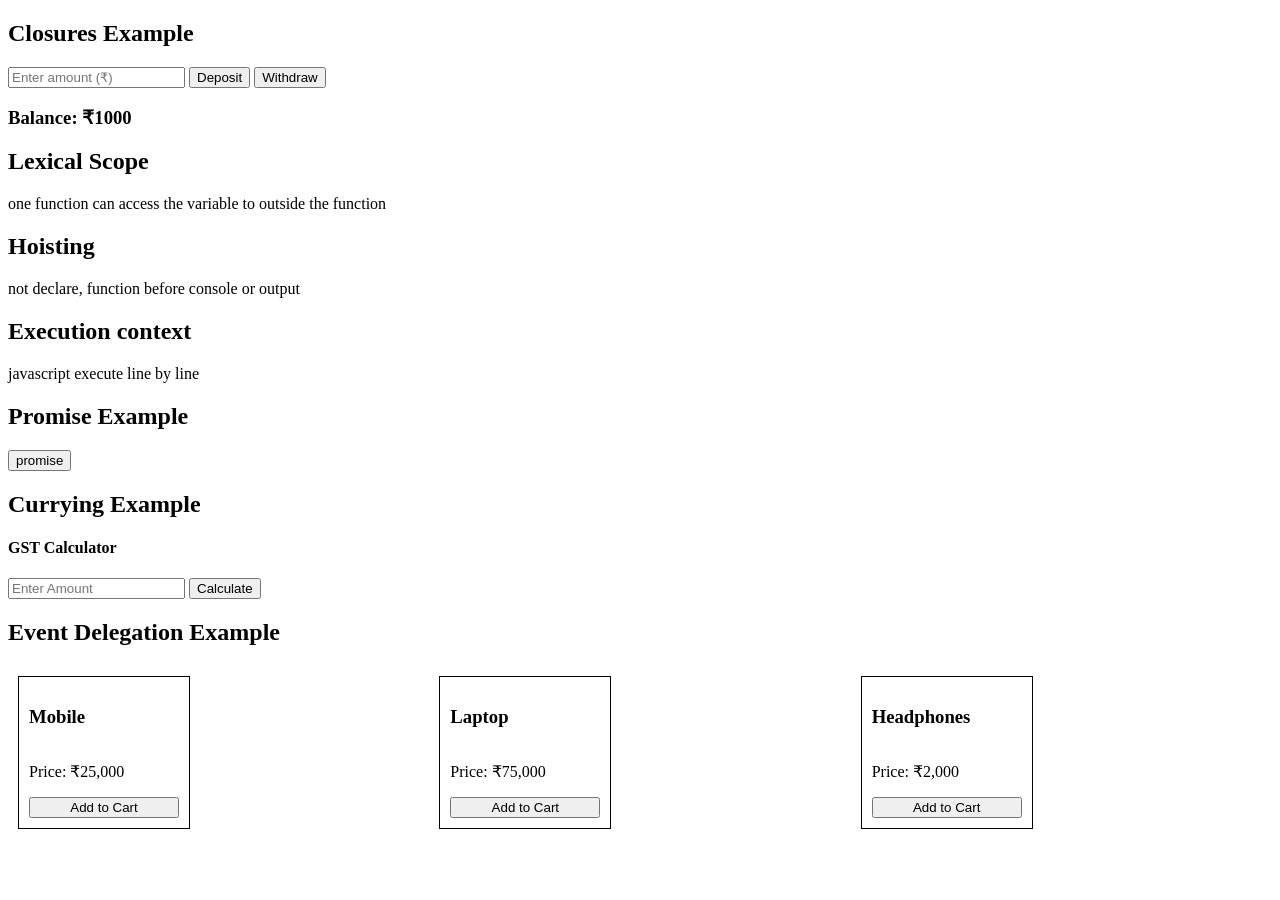
==== index.html @ 237508be "upload" ====
<!DOCTYPE html>
<html lang="en">
<head>
    <meta charset="UTF-8">
    <meta name="viewport" content="width=device-width, initial-scale=1.0">
    <title>javascript concept</title>
    <link rel="stylesheet" href="style.css">
</head>
<body>
    
<!-- Closures -->
    <div>
        <h2>Closures Example</h2>
  <input type="number" id="moneyInput" placeholder="Enter amount (₹)" />
  <button id="depositBtn">Deposit</button>
  <button id="withdrawBtn">Withdraw</button>
</div>

<h3 id="currentBalance">Balance: ₹1000</h3>
<div id="transactionLog"></div>

<!-- lexical scope -->
 <h2>Lexical Scope </h2>
<p> one function can access the variable to outside the function</p>


<!-- Hoisting and execution context     -->

<h2>Hoisting </h2>
 <p></p>not declare, function before console or output </p>
  <h2>Execution context </h2>
 <p>javascript execute line by line</p>


    <h2>Promise Example</h2>
    <button id="btn" >promise</button>
    <p id="promise"></p >

<!-- curring -->
 <h2>Currying Example</h2>
 <h4>GST Calculator</h4>
 <input type="text" id="input1" placeholder="Enter Amount">
<button id="btn1">Calculate</button>
<div id="taxvalue" class="taxvalue"></div>


<!-- Event Delegation Example -->
        <h2>Event Delegation Example</h2>
      <div id="product-container">
    <div class="product">
        <h3>Mobile</h3>
        <p>Price: ₹25,000</p>
        <button class="add-cart">Add to Cart</button>
    </div>
    <div class="product">
        <h3>Laptop</h3>
        <p>Price: ₹75,000</p>
        <button class="add-cart">Add to Cart</button>
    </div>
    <div class="product">
        <h3>Headphones</h3>
        <p>Price: ₹2,000</p>
        <button class="add-cart">Add to Cart</button>
    </div>
    <div id="eventdelegation" class="eventdelegation"></div>
</div>



<script src="script.js"></script>
</body>
</html>
---- style.css ----
#product-container{
    display:grid;
    grid-template-columns: repeat(3, 1fr);
}
.product{
    border: 1px solid black;
    padding: 10px;
    margin: 10px;
    width: 150px;
    display:grid;
}
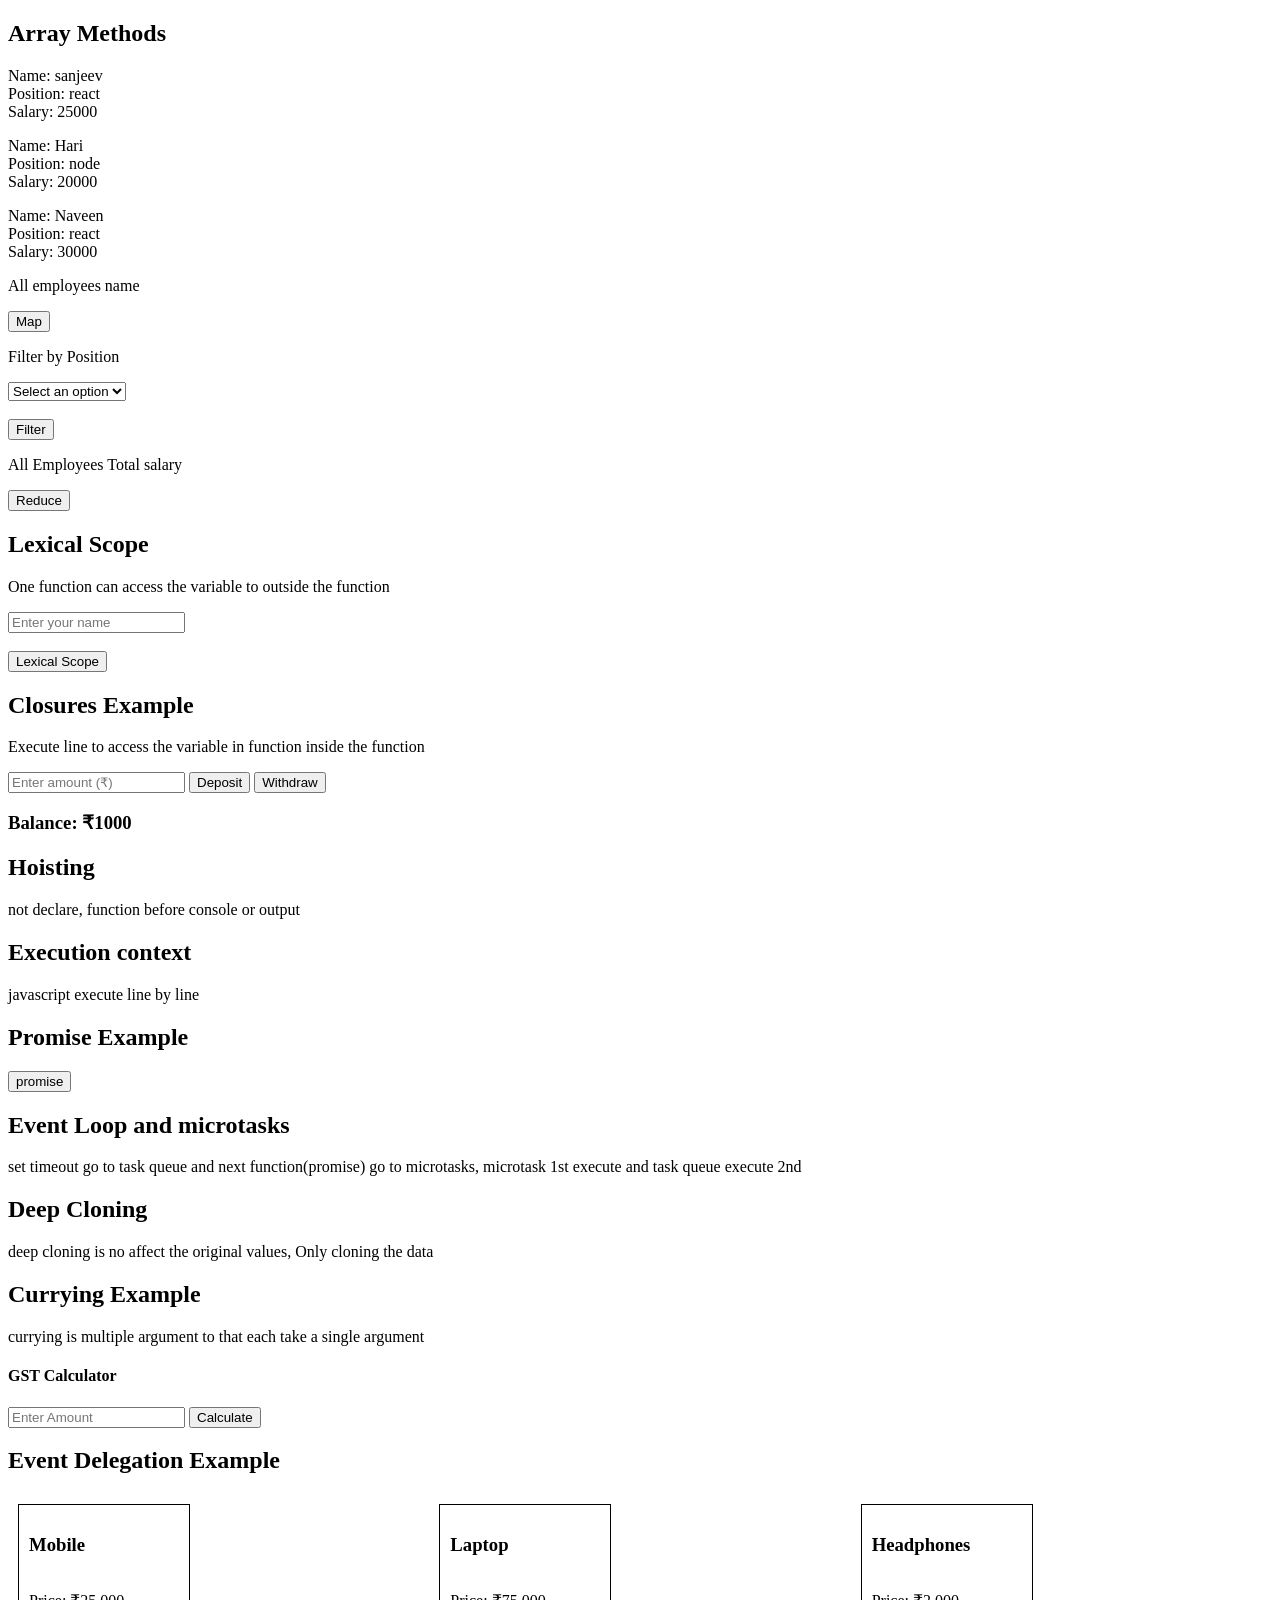
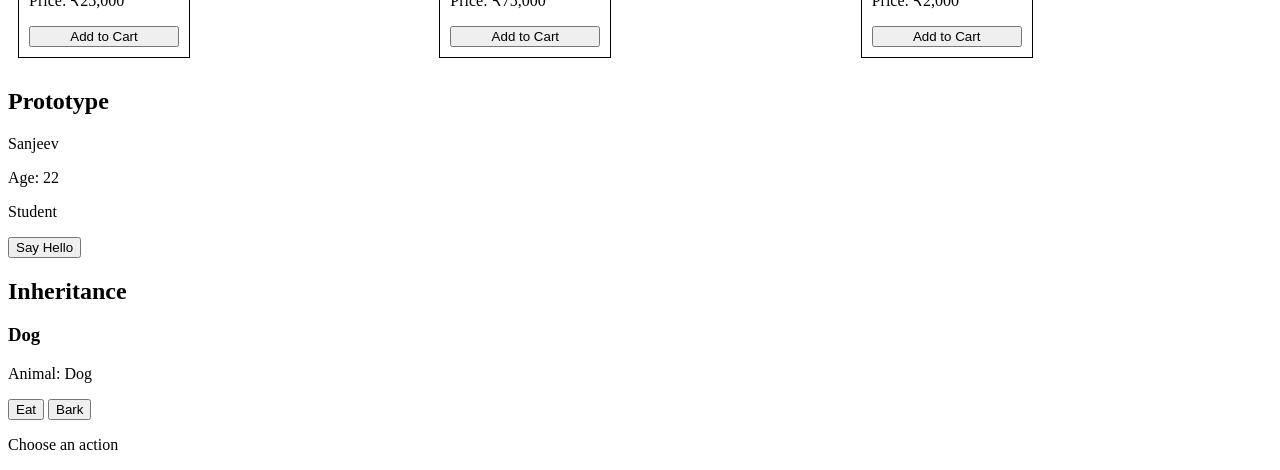
==== commit 92d9897a: "eight topic" ====
--- a/index.html
+++ b/index.html
@@ -1,72 +1,118 @@
 <!DOCTYPE html>
 <html lang="en">
+
 <head>
     <meta charset="UTF-8">
     <meta name="viewport" content="width=device-width, initial-scale=1.0">
     <title>javascript concept</title>
     <link rel="stylesheet" href="style.css">
 </head>
+
 <body>
-    
-<!-- Closures -->
+    <h2>Array Methods</h2>
+    <p id="arrayvalue"></p>
+    <p>All employees name</p>
+    <button id="btn4">Map</button><br>
+    <p id="arrayoutput"></p>
+    <p>Filter by Position</p>
+    <select id="arrayinput" name="arrayinput">
+        <option value="" disabled selected>Select an option</option>
+        <option value="react">react</option>
+        <option value="node">node</option>
+    </select>
+    <br><br>
+    <button id="btn2">Filter</button><br>
+    <p id="arrayoutput1"></p>
+    <p>All Employees Total salary</p>
+    <button id="btn3">Reduce</button>
+    <p id="arrayoutput2"></p>
+    <!-- -------------------------------------------------------------------------- -->
+    <!-- Lexical Scope -->
+    <h2>Lexical Scope</h2>
+    <p>One function can access the variable to outside the function</p>
+    <input type="text" id="nameInput" placeholder="Enter your name" /><br><br>
+    <button id="lexicalBtn">Lexical Scope</button>
+    <p id="lexicalOutput"></p>
+    <!-- Closures -->
     <div>
         <h2>Closures Example</h2>
-  <input type="number" id="moneyInput" placeholder="Enter amount (₹)" />
-  <button id="depositBtn">Deposit</button>
-  <button id="withdrawBtn">Withdraw</button>
-</div>
+        <p>Execute line to access the variable in function inside the function</p>
+        <input type="number" id="moneyInput" placeholder="Enter amount (₹)" />
+        <button id="depositBtn">Deposit</button>
+        <button id="withdrawBtn">Withdraw</button>
+    </div>
 
-<h3 id="currentBalance">Balance: ₹1000</h3>
-<div id="transactionLog"></div>
+    <h3 id="currentBalance">Balance: ₹1000</h3>
+    <div id="transactionLog"></div>
 
-<!-- lexical scope -->
- <h2>Lexical Scope </h2>
-<p> one function can access the variable to outside the function</p>
+    <!-- Hoisting and execution context     -->
+    <h2>Hoisting </h2>
+    <p></p>not declare, function before console or output </p>
+    <h2>Execution context </h2>
+    <p>javascript execute line by line</p>
+    <!-- --------------------------------------------------------- -->
+    <h2>Promise Example</h2>
+    <button id="btn">promise</button>
+    <p id="promise"></p>
+    <h2>Event Loop and microtasks</h2>
+    <p> set timeout go to task queue and next function(promise) go to microtasks,
+        microtask 1st execute and task queue execute 2nd
+    </p>
+    <!-- ------------------------------------------------------------------------------- -->
+    <h2>Deep Cloning</h2>
+    <p>deep cloning is no affect the original values, Only cloning the data</p>
+    <!-- curring -->
+    <h2>Currying Example</h2>
+    <p>currying is multiple argument to that each take a single argument
+    </p>
+    <h4>GST Calculator</h4>
+    <input type="text" id="input1" placeholder="Enter Amount">
+    <button id="btn1">Calculate</button>
+    <div id="taxvalue" class="taxvalue"></div>
 
+    <!-- Event Delegation Example -->
+    <h2>Event Delegation Example</h2>
+    <div id="product-container">
+        <div class="product">
+            <h3>Mobile</h3>
+            <p>Price: ₹25,000</p>
+            <button class="add-cart">Add to Cart</button>
+        </div>
+        <div class="product">
+            <h3>Laptop</h3>
+            <p>Price: ₹75,000</p>
+            <button class="add-cart">Add to Cart</button>
+        </div>
+        <div class="product">
+            <h3>Headphones</h3>
+            <p>Price: ₹2,000</p>
+            <button class="add-cart">Add to Cart</button>
+        </div>
+        <div id="eventdelegation" class="eventdelegation"></div>
+    </div>
+    <h2>Prototype</h2>
+    <div class="card">
+        <p id="name"></p>
+        <p id="age"></p>
+        <p id="role">Student</p>
+        <button onclick="showGreeting()">
+            Say Hello
+        </button>
+        <p id="message"></p>
+    </div>
+    <h2>Inheritance</h2>
+    <div class="card">
+        <h3>Dog</h3>
+        <p>Animal: Dog</p>
+        <button onclick="myDog.eat()">
+            Eat
+        </button>
+        <button onclick="myDog.bark()">
+            Bark
+        </button>
+        <p id="result">Choose an action</p>
+    </div>
+    <script src="script.js"></script>
+</body>
 
-<!-- Hoisting and execution context     -->
-
-<h2>Hoisting </h2>
- <p></p>not declare, function before console or output </p>
-  <h2>Execution context </h2>
- <p>javascript execute line by line</p>
-
-
-    <h2>Promise Example</h2>
-    <button id="btn" >promise</button>
-    <p id="promise"></p >
-
-<!-- curring -->
- <h2>Currying Example</h2>
- <h4>GST Calculator</h4>
- <input type="text" id="input1" placeholder="Enter Amount">
-<button id="btn1">Calculate</button>
-<div id="taxvalue" class="taxvalue"></div>
-
-
-<!-- Event Delegation Example -->
-        <h2>Event Delegation Example</h2>
-      <div id="product-container">
-    <div class="product">
-        <h3>Mobile</h3>
-        <p>Price: ₹25,000</p>
-        <button class="add-cart">Add to Cart</button>
-    </div>
-    <div class="product">
-        <h3>Laptop</h3>
-        <p>Price: ₹75,000</p>
-        <button class="add-cart">Add to Cart</button>
-    </div>
-    <div class="product">
-        <h3>Headphones</h3>
-        <p>Price: ₹2,000</p>
-        <button class="add-cart">Add to Cart</button>
-    </div>
-    <div id="eventdelegation" class="eventdelegation"></div>
-</div>
-
-
-
-<script src="script.js"></script>
-</body>
 </html>
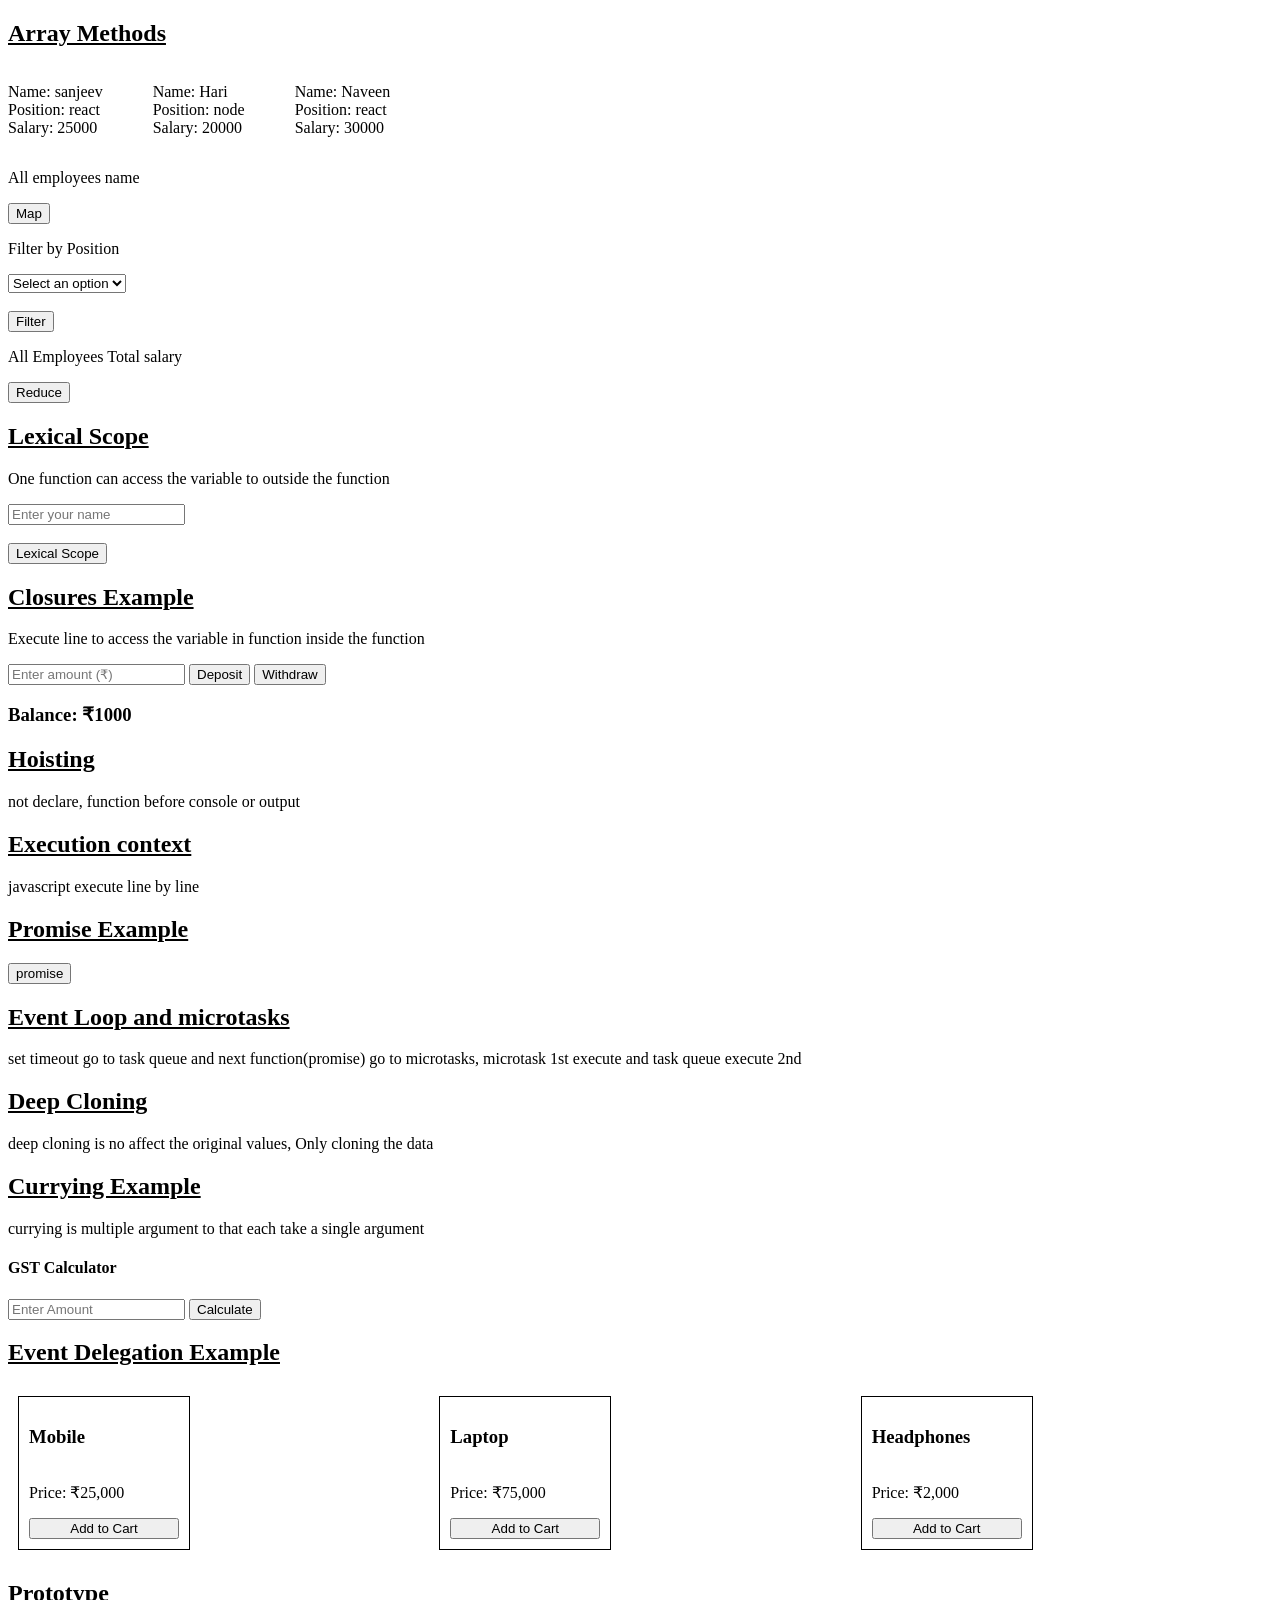
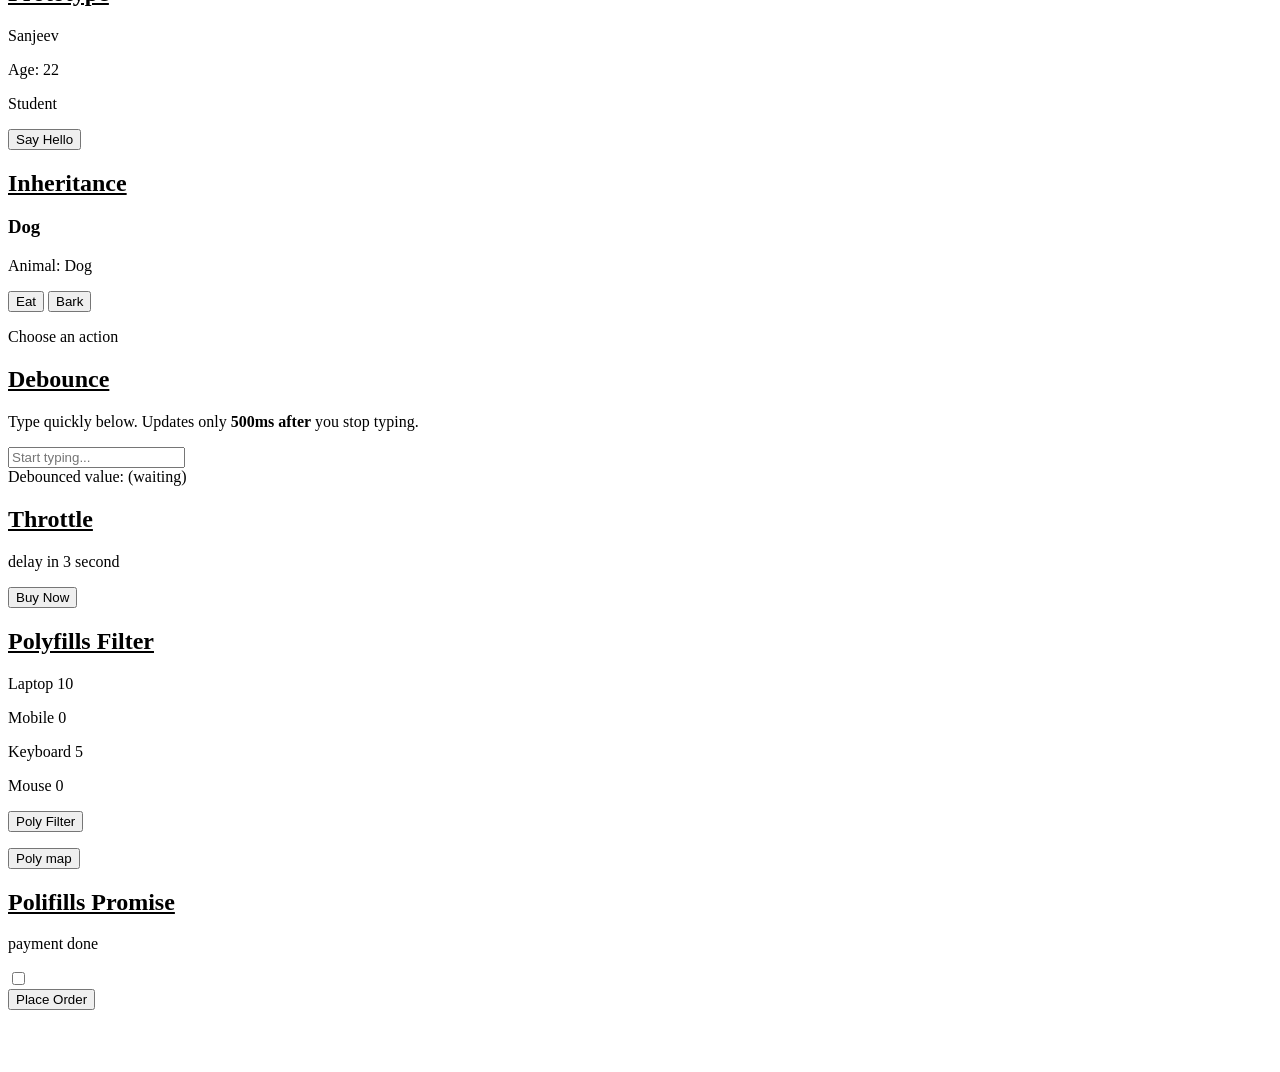
==== commit 8d439843: "all js concept completed" ====
--- a/index.html
+++ b/index.html
@@ -112,6 +112,36 @@
         </button>
         <p id="result">Choose an action</p>
     </div>
+
+      <div class="box">
+    <h2>Debounce</h2>
+    <p>Type quickly below. Updates only <strong>500ms after</strong> you stop typing.</p>
+    <input type="text" id="searchInput" placeholder="Start typing..." />
+    <div class="output" id="debounceOutput">Debounced value: (waiting)</div>
+  </div>
+
+    <h2>Throttle</h2>
+    <p>delay in 3 second</p>
+
+    <button id="buyBtn">Buy Now</button>
+    <p id="result11"></p>
+
+    <h2>Polyfills Filter</h2>
+<P id="polyfilterdata"></P>
+    <button id="polybtn">Poly Filter</button>
+   
+    <p id="polyfilteroutput"></p>
+     <button id="polybtn1">Poly map</button>
+    <p id="polyoutput1"></p>
+
+    <h2>Polifills Promise</h2>
+    <p>payment done</p>
+<input type="checkbox" value="false" id="polypromiseinput" placeholder="Enter true or false"><br>
+<button id="orderBtn">Place Order</button>
+
+<div id="output11"></div><br>
+<br><br>
+    <script src="script.js"></script>
     <script src="script.js"></script>
 </body>
 
--- a/style.css
+++ b/style.css
@@ -8,4 +8,26 @@
     margin: 10px;
     width: 150px;
     display:grid;
+}
+h2{
+      text-decoration: underline;
+}
+#arrayvalue{
+    display: flex;
+    gap: 50px;
+}
+#arrayoutput,#arrayoutput1,#arrayoutput2{
+    color: green;
+}
+#lexicalOutput{
+    color: blueviolet;
+}
+#promise{
+    color: blue;
+}
+#polyfilteroutput{
+    color: green;
+}
+#polyoutput1{
+    color: blue;
 }
